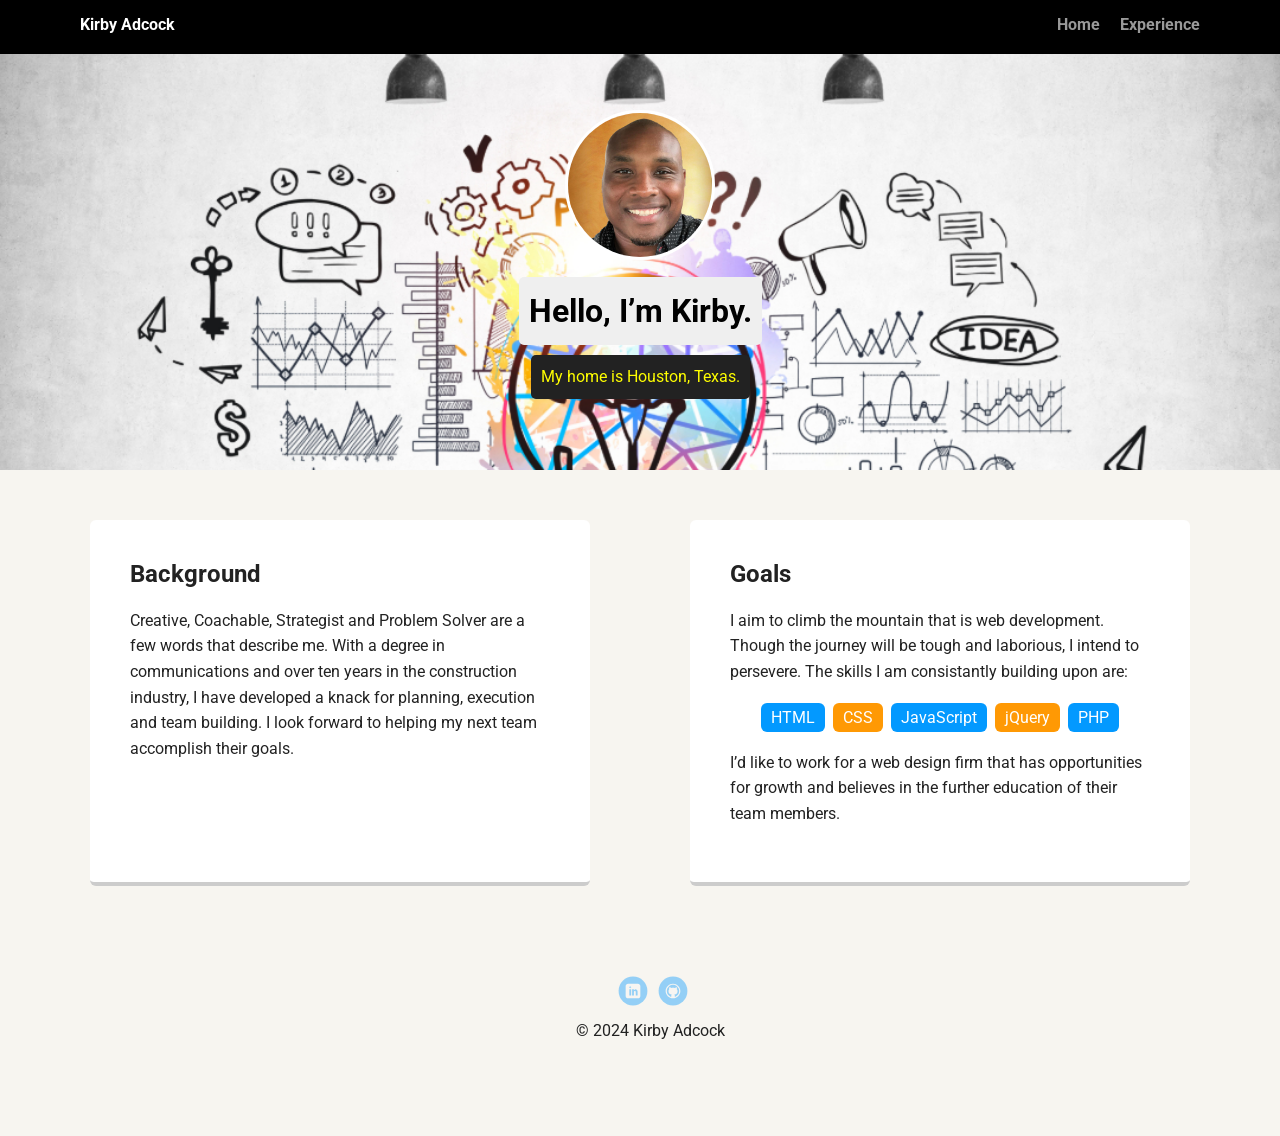
==== index.html @ 7ea819a3 "Update Footer Social Links Removed X content in css and html. Added links for github and linkedIn" ====
<!doctype html>
<html lang="en">
<head>
  <meta charset="utf-8">
  <title>Kirby Adcock's Profile</title>
  <meta name="viewport" content="width=device-width, initial-scale=1.0">
  <link rel="stylesheet" href="styles.css">
  <link href="https://fonts.googleapis.com/css?family=Muli%7CRoboto:400,300,500,700,900" rel="stylesheet"></head>
  <body>

    <div class="main-nav">
        <ul class="nav">
          <li class="name">Kirby Adcock</li>
          <li><a href="#">Home</a></li>
          <li><a href="#">Experience</a></li>
        </ul>
    </div>

    <header>
      <img src="images/profile_pic.jpg" alt="headshot of Kirby with gold background" class="profile-image">
      <h1 class="tag name">Hello, I’m Kirby.</h1>
      <p class="tag location">My home is Houston, Texas.</p>
    </header>

    <main class="flex">
      <div class="card">
        <h2>Background</h2>
        <!--Who am I? What is my aim? What is my background? Aspiration from background to web developer.What do I bring to web development? What am I hopeful for?-->
        <p>Creative, Coachable, Strategist and Problem Solver are a few words that describe me.  With a degree in communications and over ten years in the construction industry, I have developed a knack for planning, execution and team building. I look forward to helping my next team accomplish their goals.</p>
      </div> 

      <div class="card">
        <h2>Goals</h2>
        <!--Problem Solving, Design, Creativity, Quality, Teamwork, Attention to Detail -->
        <p>I aim to climb the mountain that is web development. Though the journey will be tough and laborious, I intend to persevere. The skills I am consistantly building upon are:</p>
        <ul class="skills">
          <li>HTML</li>
          <li>CSS</li>
          <li>JavaScript</li>
          <li>jQuery</li>
          <li>PHP</li>
        </ul>
        <!--Stated one sentence aspiration-->
        <p>I’d like to work for a web design firm that has opportunities for growth and believes in the further education of their team members.</p>
      </div> 

    </main>
    <footer>
      <ul>
        <li><a href="https://www.linkedin.com/in/kirby-adcock-22ab78213/" target="_blank" class="social linkedin">LinkedIn</a></li>
        <li><a href="https://github.com/kjoe94" target="_blank" class="social github">Github</a></li>
      </ul>
      <p class="copyright">&copy; 2024 Kirby Adcock</p>
    </footer>
  </body>
  </html>
---- styles.css ----
/* Global Layout Set-up */
* { 
  box-sizing: border-box;
}
  
body {
  margin: 0;
  padding: 0;
  text-align: center;
  font-family: 'Roboto', sans-serif;
  color: #222;
  background: #f7f5f0;
}
/* Link Styles */

a {
  text-decoration: none;
  color: #999;
}
a:hover {
  color: #6633ff;
}

/* Section Styles */

.main-nav {
  width: 100%;
  background: black;
  min-height: 30px;
  padding: 10px;
  position: fixed;
  text-align: center;
}
.nav {
  display: flex;
  justify-content: space-around;
  font-weight: 700;
  list-style-type: none;
  margin: 0 auto;
  padding: 0;
}

.nav .name {
    display: block;
    margin-right: auto;
    color: white;
}
.nav li {
  padding: 5px 10px 10px 10px;
}
.nav a {
  transition: all .5s;
}
.nav a:hover {
  color: white
}

header {
  text-align: center;
  background: url('images/idea_wall.jpg') no-repeat top center ;
  background-size: cover;
  overflow: hidden;
  padding-top: 60px;
}
header {
  line-height: 1.5;
}
header .profile-image {
  margin-top: 50px;
  width: 150px;
  height: 150px;
  border-radius: 50%;
  border: 3px solid white;
  transition: all .5s;
}
header .profile-image:hover {
  transform: scale(1.2) rotate(5deg);
}
.tag {
  background-color: #efefef;
  color: black;
  padding: 10px;
  border-radius: 5px;
  display: table;
  margin: 10px auto;
} 
.location {
  background-color: #222;
  color: yellow;
}
.card {
  margin: 30px;
  padding: 20px 40px 40px;
  max-width: 500px;
  text-align: left;
  background: #fff;
  border-bottom: 4px solid #ccc;
  border-radius: 6px;
  transition: all .5s;
}
.card:hover {
  border-color: #ff99ff;
}

ul.skills {
  padding: 0;
  text-align: center;
}

.skills li {
  border-radius: 6px;
  display: inline-block;
  background: #ff9904;
  color: white;
  padding: 5px 10px;
  margin: 2px;
}

.skills li:nth-child(odd) {
  background: #0399ff;
}

footer {
  width: 100%;
  min-height: 30px;
  padding: 20px 0 40px 20px;
}

footer .copyright {
  top: -8px;
  font-size: .75em;
}

footer ul {
  list-style-type: none;
  margin: 0;
  padding: 0;
}

footer ul li {
  display: inline-block;
}

a.social {
  display: inline-block;
  text-indent: -9999px;
  margin-left: 5px;
  width: 30px;
  height: 30px;
  background-size: 30px 30px;
  opacity: .4;
  transition: all .5s;
}
a.linkedin {
  background-image: url(images/linkedin.svg);
}
a.github {
  background-image: url(images/github.svg);
}
a.social:hover {
  opacity: 1;
}
.clearfix {
  clear: both;
}

/* Styles for larger screens */
@media screen and (min-width: 720px) {
  
  .flex {
      display: -ms-flexbox;      /* TWEENER - IE 10 */
      display: flex; 
      max-width: 1200px;
      -ms-flex-pack: distribute;
      justify-content: space-around;
      margin: 0 auto;
  }

  header {
    min-height: 470px;
  }

  .nav {
    max-width: 1200px;
    padding: 0 30px;
  }


  main {
    padding-top: 20px;
  }

  main p {
    line-height: 1.6em;
  }

  footer {
    font-size: 1.3em;
    max-width: 1200px;
    margin: 40px auto;
  }

}
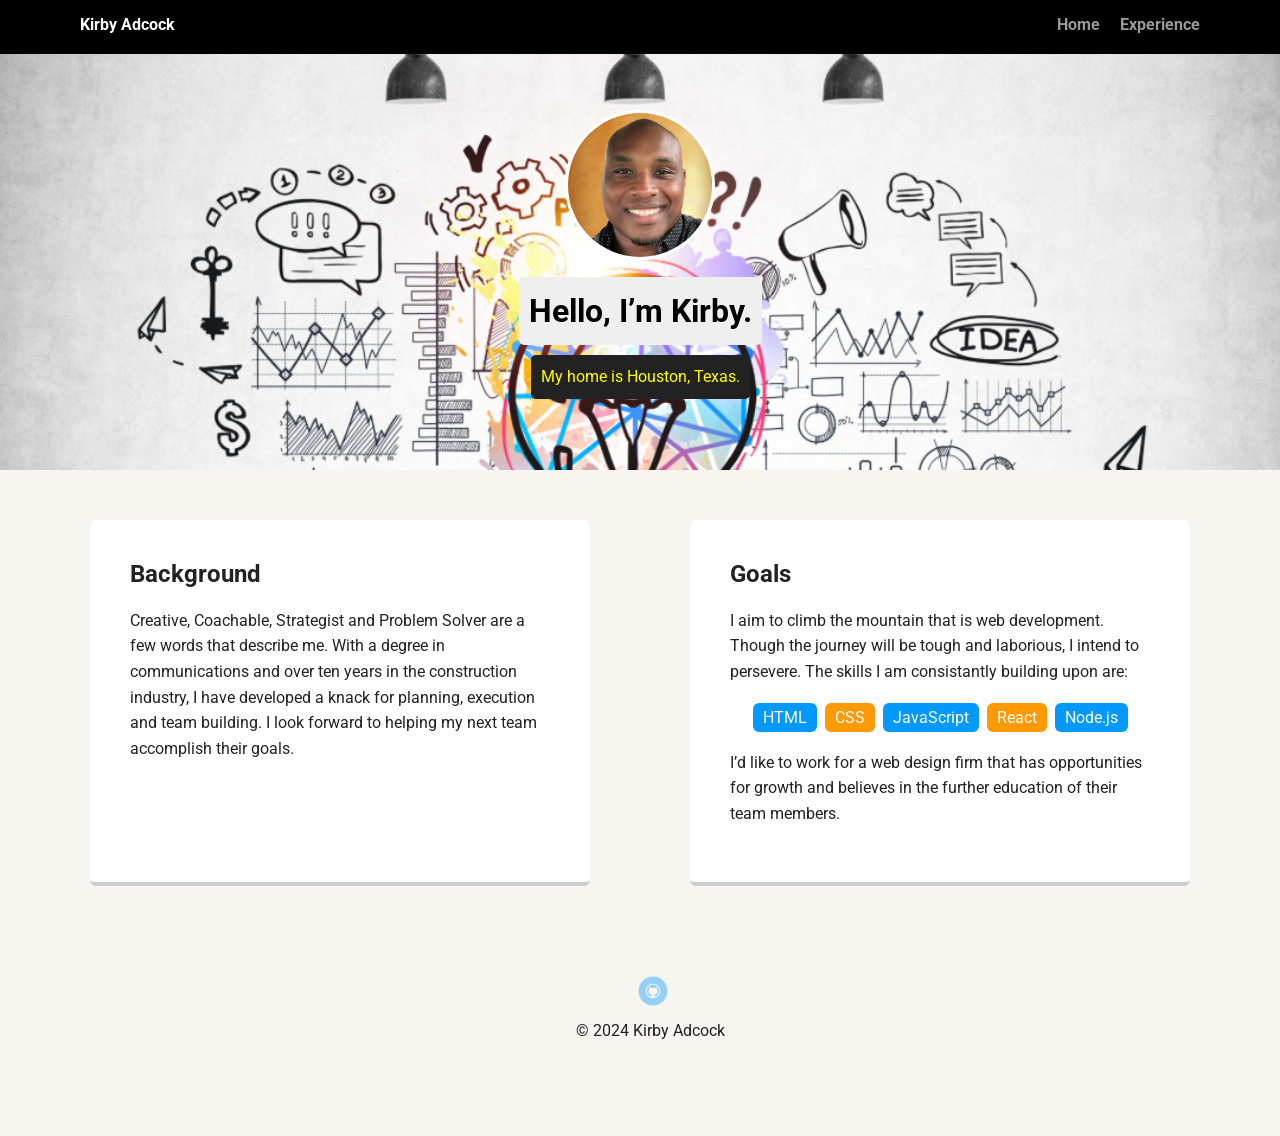
==== commit 9740fb9e: "Edit resume.txt and added to experience.html Added resume.txt content to experience.html. Began to m" ====
--- a/index.html
+++ b/index.html
@@ -12,7 +12,7 @@
         <ul class="nav">
           <li class="name">Kirby Adcock</li>
           <li><a href="#">Home</a></li>
-          <li><a href="#">Experience</a></li>
+          <li><a href="experience.html">Experience</a></li>
         </ul>
     </div>
 
@@ -37,8 +37,8 @@
           <li>HTML</li>
           <li>CSS</li>
           <li>JavaScript</li>
-          <li>jQuery</li>
-          <li>PHP</li>
+          <li>React</li>
+          <li>Node.js</li>
         </ul>
         <!--Stated one sentence aspiration-->
         <p>I’d like to work for a web design firm that has opportunities for growth and believes in the further education of their team members.</p>
@@ -47,7 +47,6 @@
     </main>
     <footer>
       <ul>
-        <li><a href="https://www.linkedin.com/in/kirby-adcock-22ab78213/" target="_blank" class="social linkedin">LinkedIn</a></li>
         <li><a href="https://github.com/kjoe94" target="_blank" class="social github">Github</a></li>
       </ul>
       <p class="copyright">&copy; 2024 Kirby Adcock</p>
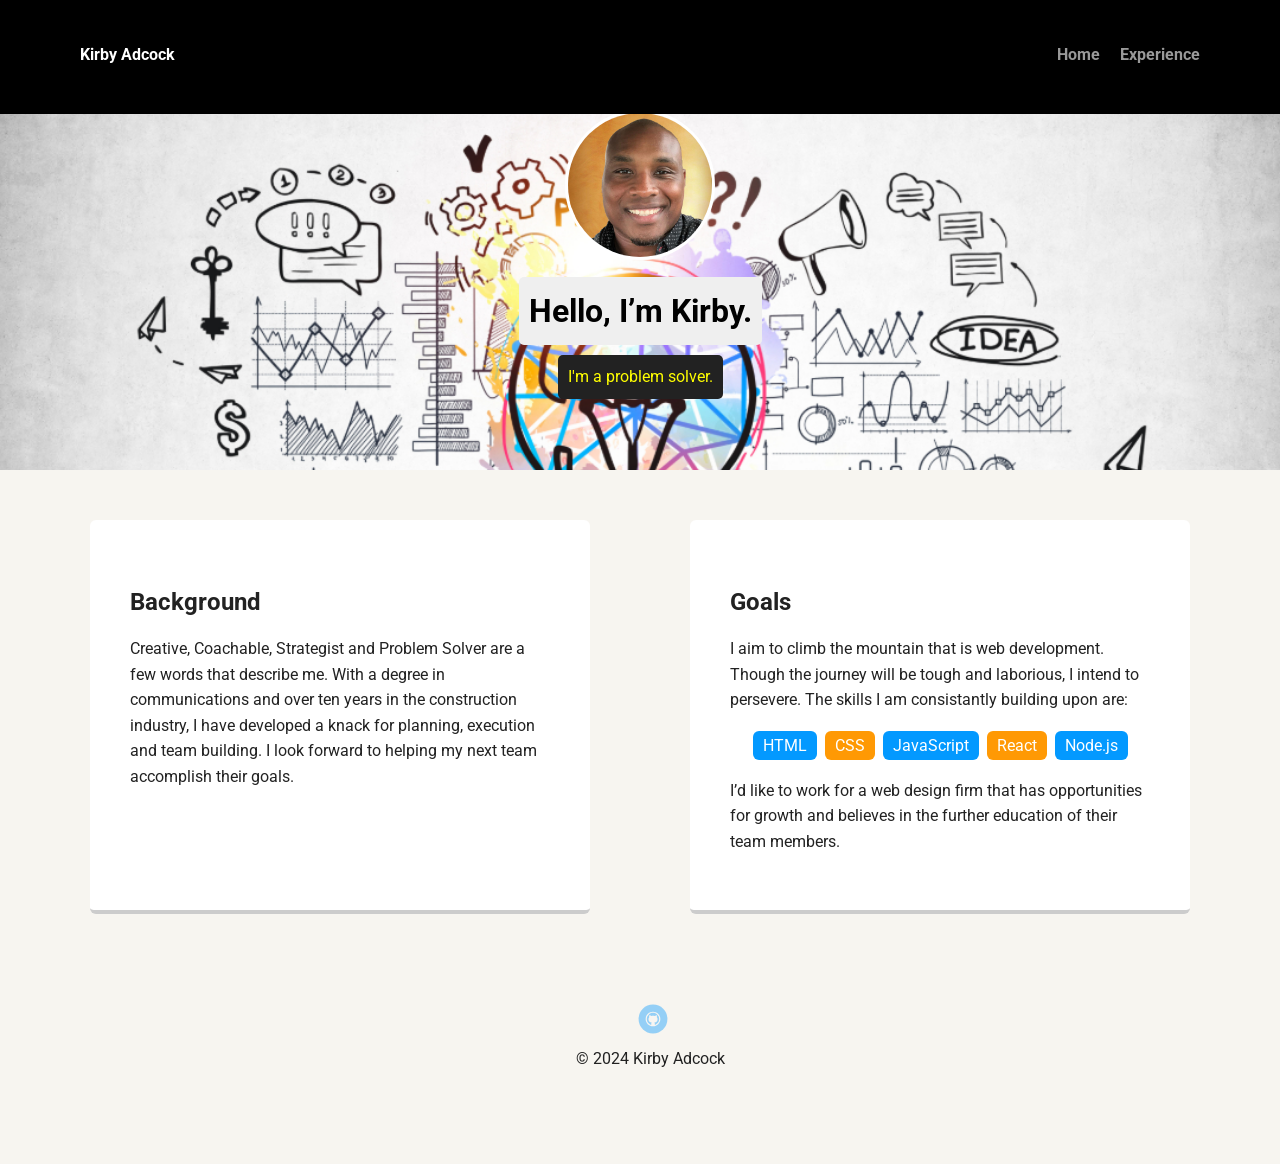
==== commit 4a90ef66: "Update experience.html Continued to make resume look better." ====
--- a/index.html
+++ b/index.html
@@ -19,7 +19,7 @@
     <header>
       <img src="images/profile_pic.jpg" alt="headshot of Kirby with gold background" class="profile-image">
       <h1 class="tag name">Hello, I’m Kirby.</h1>
-      <p class="tag location">My home is Houston, Texas.</p>
+      <p class="tag location">I'm a problem solver.</p>
     </header>
 
     <main class="flex">
--- a/styles.css
+++ b/styles.css
@@ -22,12 +22,34 @@
 }
 
 /* Section Styles */
+
+h2 {
+  margin-top: 3rem;
+}
+
+span.job-title {
+  float: right;
+}
+
+span.contact-info {
+  margin-right: 1rem;
+}
+
+#resume {
+  text-align: left;
+  padding: 3rem;
+  background-color: white;
+  max-width: 50%;
+  min-width: 485px;
+  margin:0 auto;
+  box-shadow: 0px 0px 10px #ccc;
+}
 
 .main-nav {
   width: 100%;
   background: black;
   min-height: 30px;
-  padding: 10px;
+  padding: 40px;
   position: fixed;
   text-align: center;
 }
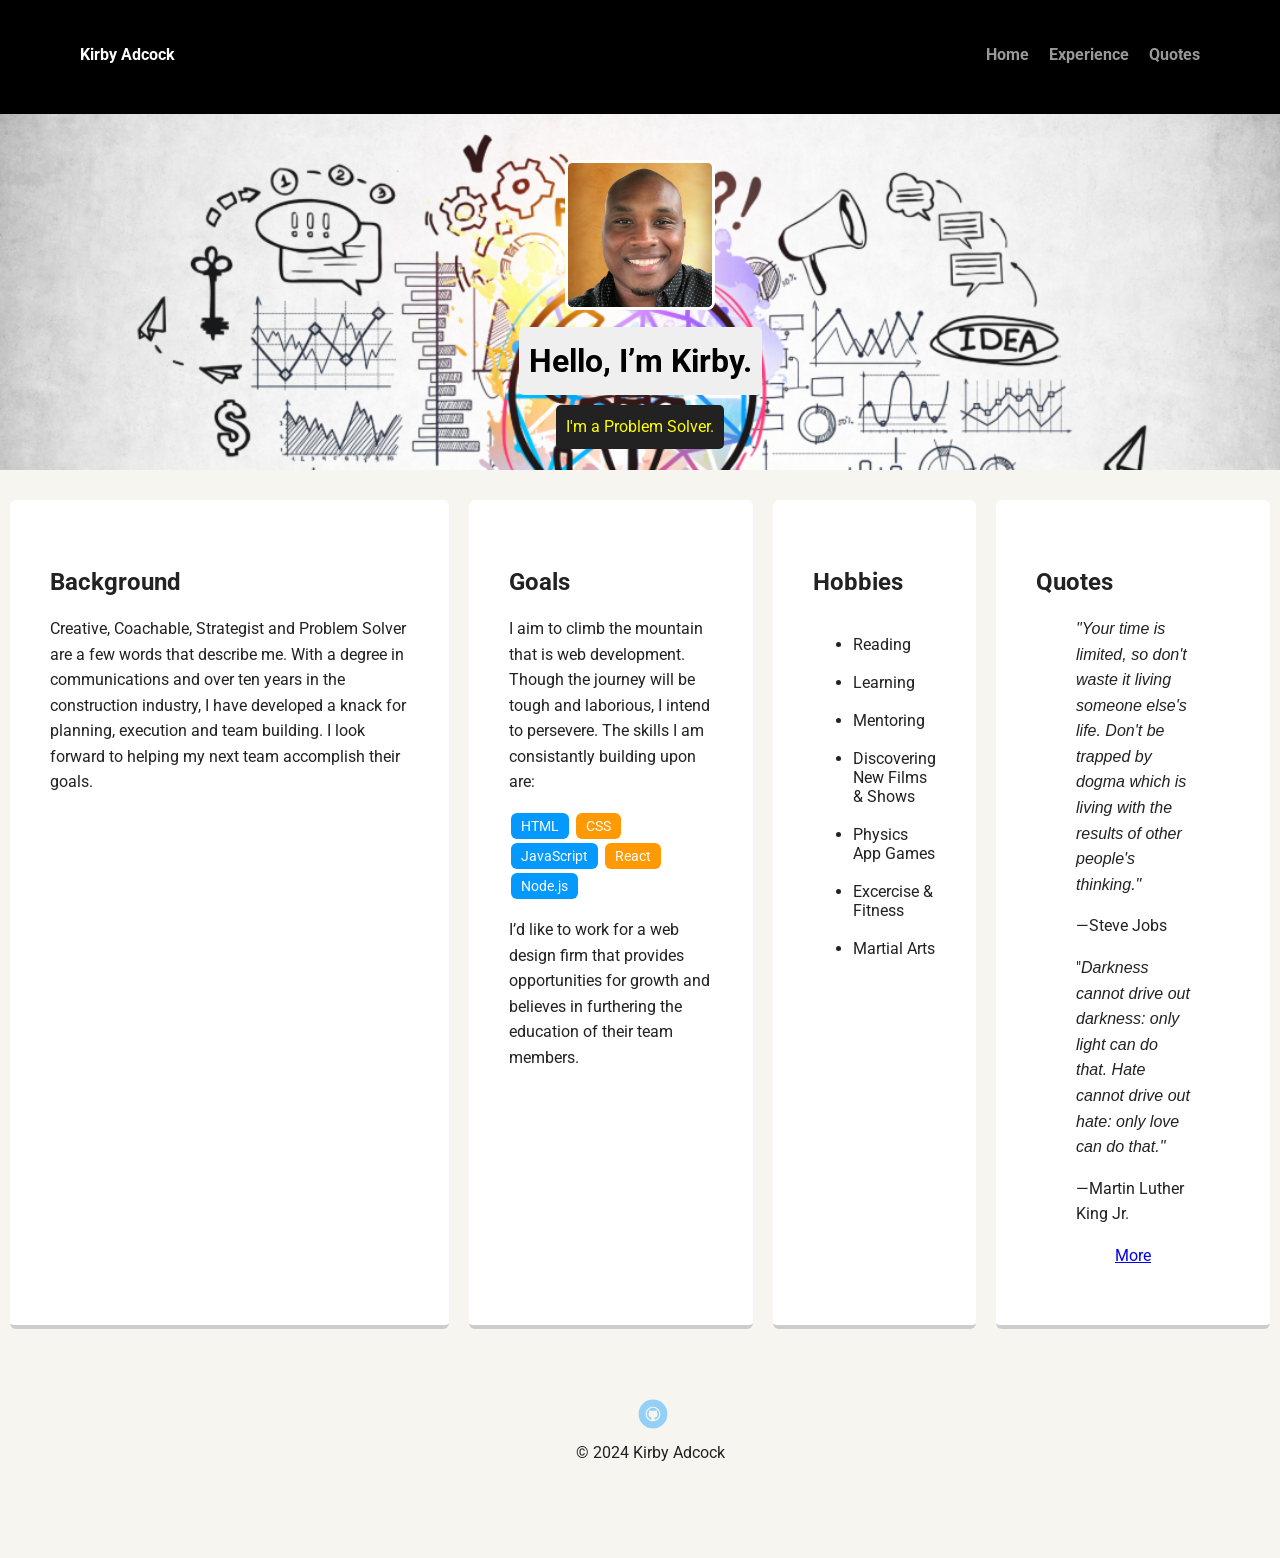
==== commit 7d650fbf: "Added quotes.html page Added quotes.html page and created styles in styles.css. Also added two more " ====
--- a/index.html
+++ b/index.html
@@ -13,13 +13,14 @@
           <li class="name">Kirby Adcock</li>
           <li><a href="#">Home</a></li>
           <li><a href="experience.html">Experience</a></li>
+          <li><a href="quotes.html">Quotes</a></li>
         </ul>
     </div>
 
     <header>
       <img src="images/profile_pic.jpg" alt="headshot of Kirby with gold background" class="profile-image">
       <h1 class="tag name">Hello, I’m Kirby.</h1>
-      <p class="tag location">I'm a problem solver.</p>
+      <p class="tag location">I'm a Problem Solver.</p>
     </header>
 
     <main class="flex">
@@ -27,6 +28,7 @@
         <h2>Background</h2>
         <!--Who am I? What is my aim? What is my background? Aspiration from background to web developer.What do I bring to web development? What am I hopeful for?-->
         <p>Creative, Coachable, Strategist and Problem Solver are a few words that describe me.  With a degree in communications and over ten years in the construction industry, I have developed a knack for planning, execution and team building. I look forward to helping my next team accomplish their goals.</p>
+        
       </div> 
 
       <div class="card">
@@ -41,7 +43,36 @@
           <li>Node.js</li>
         </ul>
         <!--Stated one sentence aspiration-->
-        <p>I’d like to work for a web design firm that has opportunities for growth and believes in the further education of their team members.</p>
+        <p>I’d like to work for a web design firm that provides opportunities for growth and believes in furthering the education of their team members.</p>
+      </div> 
+
+      <div class="card">
+        <!-- 1) Cards: widen & shorten. 2) Create a link from the "Hobbies" title and link it a hobbies page. 3) Create a nice hobbies page that reveals more about myself. -->
+        <h2>Hobbies</h2>
+        <ul class="hobbies">
+          <br>
+          <li>Reading</li><br>
+          <li>Learning</li><br>
+          <li>Mentoring</li><br>
+          <li>Discovering New Films &amp; Shows</li><br>
+          <li>Physics App Games</li><br>
+          <li>Excercise &amp; Fitness</li><br>
+          <li>Martial Arts</li>
+        </ul>
+
+      </div> 
+
+      <div class="card">
+        <h2>Quotes</h2>
+        <blockquote cite="https://blog.hubspot.com/sales/famous-quotes">
+          <p><em>&quot;Your time is limited, so don't waste it living someone else's life. Don't be trapped by dogma which is living with the results of other people's thinking.&quot;</em></p>
+          <p>&mdash;Steve Jobs</p>
+          <p>&quot;<em>Darkness cannot drive out darkness: only light can do that. Hate cannot drive out hate&colon; only love can do that.&quot;</em></p>
+          <p>&mdash;Martin Luther King Jr.</p>
+        </blockquote>
+        
+        <p class="quotes"><a href="quotes.html">More</a></p>
+        
       </div> 
 
     </main>
--- a/styles.css
+++ b/styles.css
@@ -13,21 +13,43 @@
 }
 /* Link Styles */
 
-a {
+.main-nav a {
   text-decoration: none;
   color: #999;
 }
 a:hover {
-  color: #6633ff;
+  color: #fe8c00;
 }
 
 /* Section Styles */
+
+.message {
+  font-size: large;
+  font-family: Verdana, Geneva, Tahoma, sans-serif;
+  font-weight: 550;
+}
+
+#quote_page {
+  background-color: #949494;
+  color: #ffffff;
+  margin: 10px auto;
+  padding: 20px 40px 40px;
+  max-width: 900px;
+  text-align: left;
+  border-bottom: 4px solid #ccc;
+  border-radius: 6px;
+  box-shadow: 0px 0px 10px #ccc;
+}
+
+table {
+  border-spacing: 1rem 0.0625rem;
+}
 
 h2 {
   margin-top: 3rem;
 }
 
-span.job-title {
+span.job-date, .grad-date {
   float: right;
 }
 
@@ -88,10 +110,10 @@
   line-height: 1.5;
 }
 header .profile-image {
-  margin-top: 50px;
+  margin-top: 100px;
   width: 150px;
   height: 150px;
-  border-radius: 50%;
+  border-radius: 5%;
   border: 3px solid white;
   transition: all .5s;
 }
@@ -111,7 +133,7 @@
   color: yellow;
 }
 .card {
-  margin: 30px;
+  margin: 10px;
   padding: 20px 40px 40px;
   max-width: 500px;
   text-align: left;
@@ -126,7 +148,8 @@
 
 ul.skills {
   padding: 0;
-  text-align: center;
+  text-align: left;
+  font-size: 0.85rem;
 }
 
 .skills li {
@@ -140,6 +163,10 @@
 
 .skills li:nth-child(odd) {
   background: #0399ff;
+}
+
+.quotes {
+  text-align: center;
 }
 
 footer {
@@ -192,7 +219,6 @@
   .flex {
       display: -ms-flexbox;      /* TWEENER - IE 10 */
       display: flex; 
-      max-width: 1200px;
       -ms-flex-pack: distribute;
       justify-content: space-around;
       margin: 0 auto;
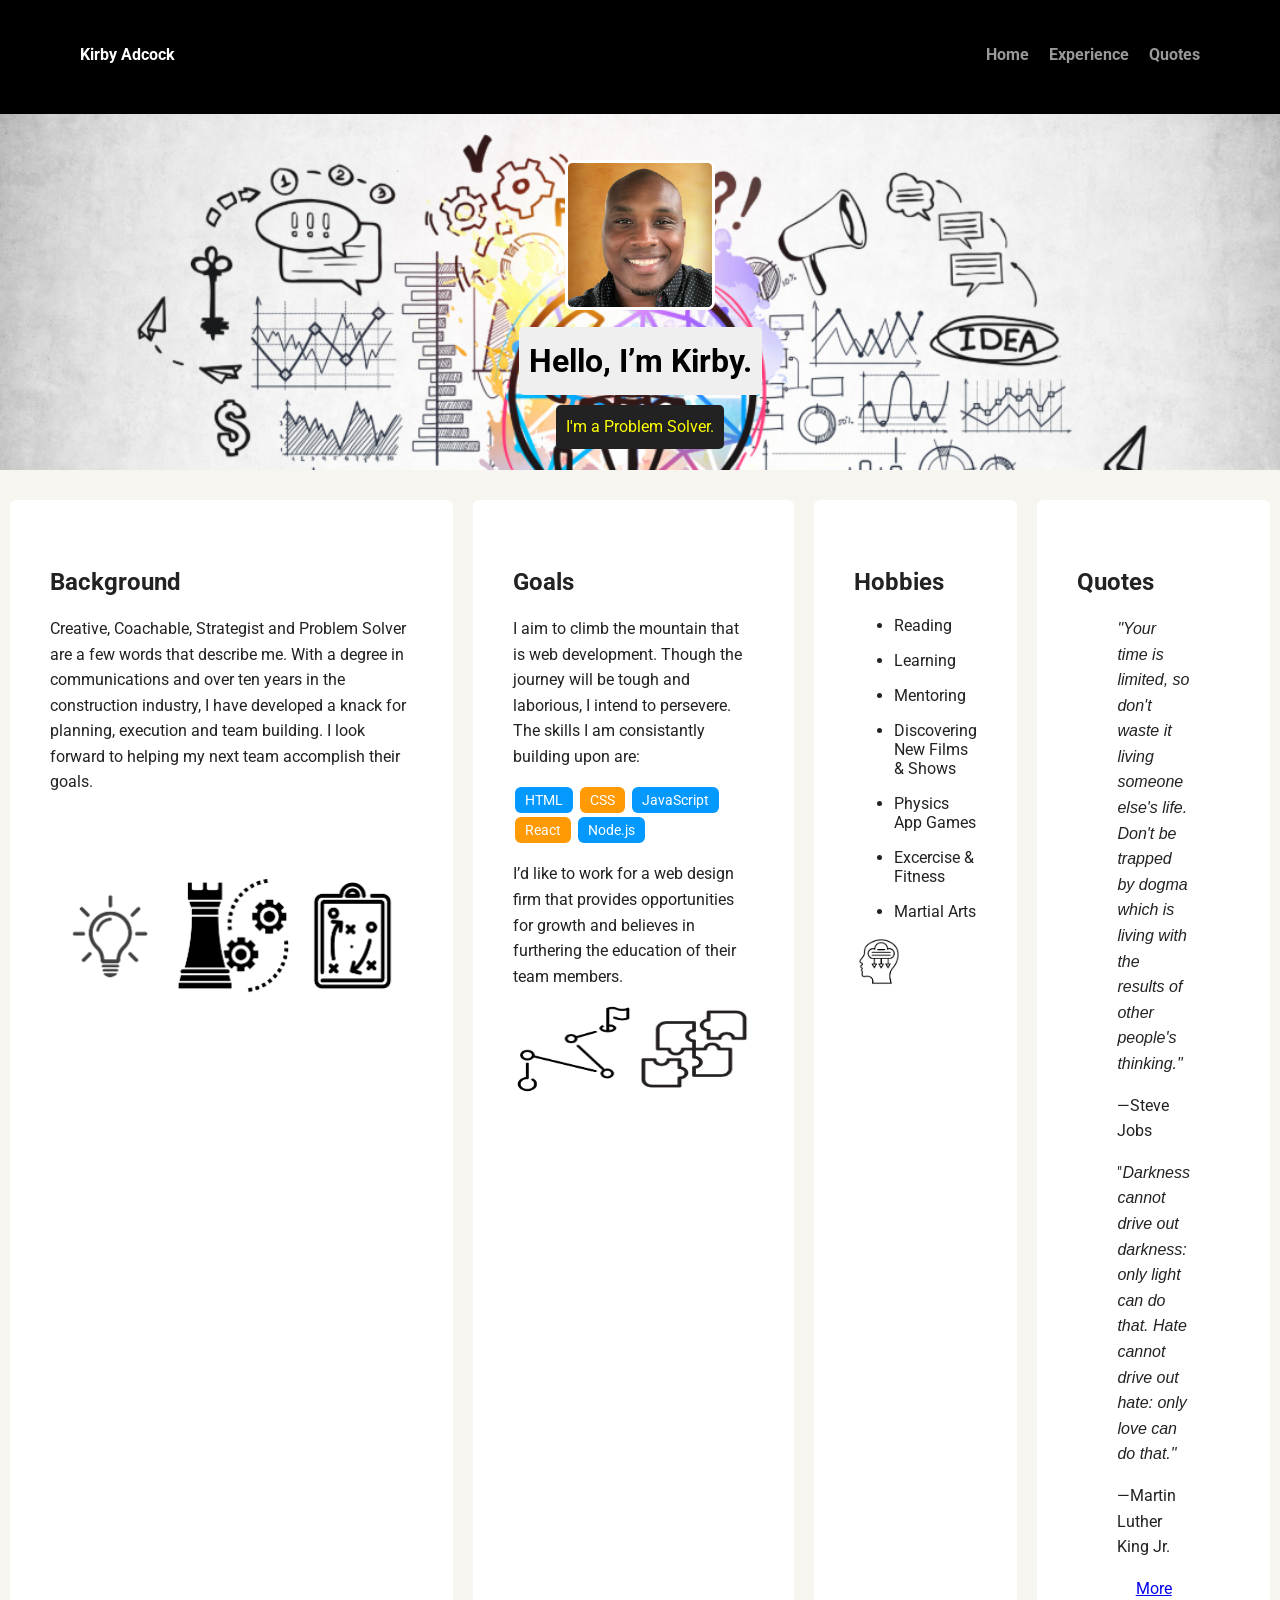
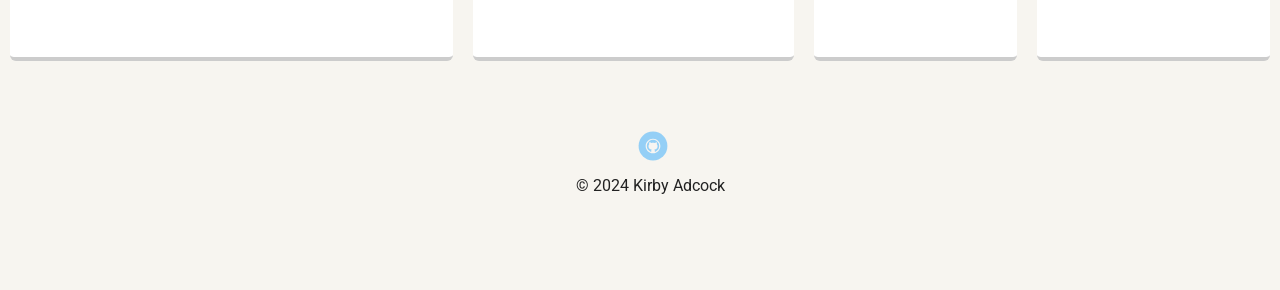
==== commit b8395787: "Added and sized images to index.html Added and sized images to index.html. Updated styles.css" ====
--- a/index.html
+++ b/index.html
@@ -7,15 +7,16 @@
   <link rel="stylesheet" href="styles.css">
   <link href="https://fonts.googleapis.com/css?family=Muli%7CRoboto:400,300,500,700,900" rel="stylesheet"></head>
   <body>
-
-    <div class="main-nav">
+    <nav>
+      <div class="main-nav">
         <ul class="nav">
           <li class="name">Kirby Adcock</li>
           <li><a href="#">Home</a></li>
           <li><a href="experience.html">Experience</a></li>
           <li><a href="quotes.html">Quotes</a></li>
         </ul>
-    </div>
+      </div>
+    </nav>
 
     <header>
       <img src="images/profile_pic.jpg" alt="headshot of Kirby with gold background" class="profile-image">
@@ -26,14 +27,19 @@
     <main class="flex">
       <div class="card">
         <h2>Background</h2>
-        <!--Who am I? What is my aim? What is my background? Aspiration from background to web developer.What do I bring to web development? What am I hopeful for?-->
+
         <p>Creative, Coachable, Strategist and Problem Solver are a few words that describe me.  With a degree in communications and over ten years in the construction industry, I have developed a knack for planning, execution and team building. I look forward to helping my next team accomplish their goals.</p>
-        
+        <!-- 1)Figue out why I'm having issues adding pics to the card. 2) Add light.png, strategy.png and playbook.png to "Background". 3) Add goal.png to "Goals" -->
+        <div class="icon_flex">
+          <div class="left"><img src="images/light.png" alt="lightbulb icon" class="icons"></div>
+          <div class="left"><img src="images/strategy.png" alt="chess and gear icons" class="icons"></div>
+          <div class="left"><img src="images/playbook.png" alt="playbook icon" class="icons"></div>
+        </div>
       </div> 
 
       <div class="card">
         <h2>Goals</h2>
-        <!--Problem Solving, Design, Creativity, Quality, Teamwork, Attention to Detail -->
+
         <p>I aim to climb the mountain that is web development. Though the journey will be tough and laborious, I intend to persevere. The skills I am consistantly building upon are:</p>
         <ul class="skills">
           <li>HTML</li>
@@ -42,24 +48,28 @@
           <li>React</li>
           <li>Node.js</li>
         </ul>
-        <!--Stated one sentence aspiration-->
         <p>I’d like to work for a web design firm that provides opportunities for growth and believes in furthering the education of their team members.</p>
+        <div class="icon_flex">
+          <div class="mid"><img src="images/goal.png" alt="path to success icon" class="icons"></div>
+          <div class="mid"><img src="images/jigsaw.png" alt="puzzle pieces icon" class="icons"></div>
+        </div>
       </div> 
 
       <div class="card">
-        <!-- 1) Cards: widen & shorten. 2) Create a link from the "Hobbies" title and link it a hobbies page. 3) Create a nice hobbies page that reveals more about myself. -->
+
         <h2>Hobbies</h2>
-        <ul class="hobbies">
-          <br>
-          <li>Reading</li><br>
-          <li>Learning</li><br>
-          <li>Mentoring</li><br>
-          <li>Discovering New Films &amp; Shows</li><br>
-          <li>Physics App Games</li><br>
-          <li>Excercise &amp; Fitness</li><br>
+        <ul class="hobbies">          
+          <li>Reading</li>
+          <li>Learning</li>
+          <li>Mentoring</li>
+          <li>Discovering New Films &amp; Shows</li>
+          <li>Physics App Games</li>
+          <li>Excercise &amp; Fitness</li>
           <li>Martial Arts</li>
         </ul>
-
+        <div class="icon_flex">
+          <div class="right"><img src="images/think.png" alt="head with cloud downloading within it icon" class="icons"></div>
+        </div>
       </div> 
 
       <div class="card">
--- a/styles.css
+++ b/styles.css
@@ -224,11 +224,38 @@
       margin: 0 auto;
   }
 
-  header {
+.hobbies li {
+  margin-bottom: 1rem;
+}
+
+.icon_flex{
+    display:flex;
+  }
+
+.left img{
+  margin-top: 4rem;
+}
+
+.mid img{
+  width: 100%;
+  height: 70%;
+}
+
+.right img{
+  width: 40%;
+  height: auto;
+}
+
+.icons {
+  width:100%;
+  height: auto;
+}
+
+header {
     min-height: 470px;
   }
 
-  .nav {
+.nav {
     max-width: 1200px;
     padding: 0 30px;
   }
